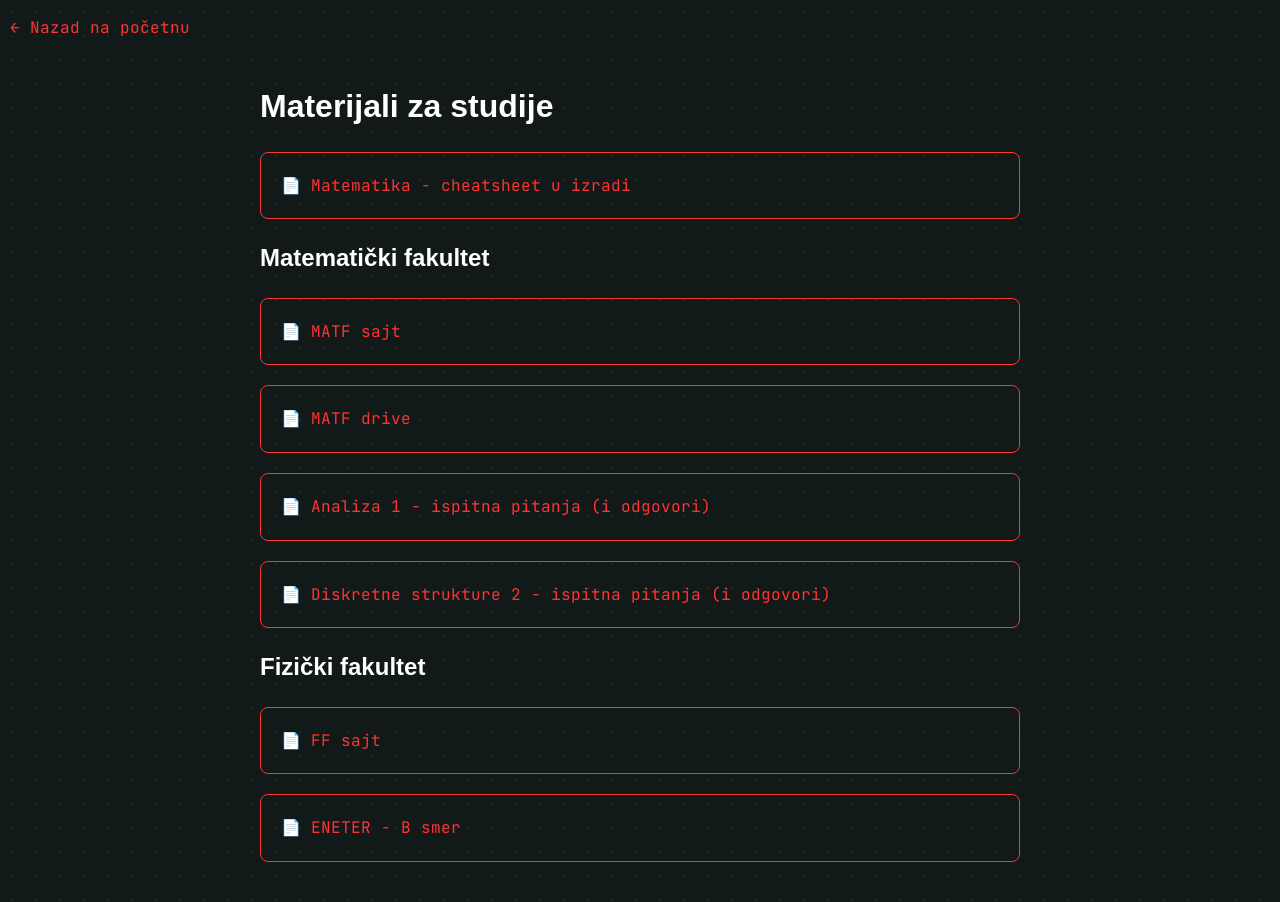
==== materijali/materijali.html @ 44b8d413 "analiza1" ====
<!doctype html>
<html lang="sr">
  <head>
    <meta charset="UTF-8" />
    <meta name="viewport" content="width=device-width, initial-scale=1.0" />
    <title>Materijali | Kosta Čolović</title>

    <!-- ISPRAVKA: putanja do style.css mora da vodi jedan nivo gore -->
    <link rel="stylesheet" href="../style.css" />

    <!-- Ikonice -->
    <link
      rel="stylesheet"
      href="https://cdnjs.cloudflare.com/ajax/libs/font-awesome/6.5.1/css/all.min.css"
    />

    <!-- Google Fontovi -->
    <link rel="preconnect" href="https://fonts.googleapis.com" />
    <link rel="preconnect" href="https://fonts.gstatic.com" crossorigin />
    <link
      href="https://fonts.googleapis.com/css2?family=JetBrains+Mono:wght@400;500;600;700&display=swap"
      rel="stylesheet"
    />
  </head>
  <body>
    <nav>
      <a href="../index.html" class="nav-back">← Nazad na početnu</a>
    </nav>

    <main class="content">
      <h1 style="color: white">Materijali za studije</h1>

      <section class="materijali-lista">
        <a
          href="https://cdn.jsdelivr.net/gh/KostaCo/matematika-formule@main/matematika.pdf"
          class="file-card"
          target="_blank"
        >
          📄 Matematika - cheatsheet u izradi
        </a>

        <h2 class="faks-h2">Matematički fakultet</h2>

        <a href="https://www.matf.bg.ac.rs/" class="file-card" target="_blank">
          📄 MATF sajt
        </a>

        <a
          href="https://drive.google.com/drive/u/0/folders/1YsWWL1yP12LuL-jUk0bjOKRkdDAITiCj"
          class="file-card"
          target="_blank"
        >
          📄 MATF drive
        </a>

        <a
          href="https://kostaco.github.io/materijali/matf/semestar2/a1/pitanja/analiza1-pitanja.pdf"
          class="file-card"
          target="_blank"
        >
          📄 Analiza 1 - ispitna pitanja (i odgovori)
        </a>

        <a
          href="https://kostaco.github.io/materijali/matf/semestar2/ds2/pitanja/ds2-pitanja.pdf"
          class="file-card"
          target="_blank"
        >
          📄 Diskretne strukture 2 - ispitna pitanja (i odgovori)
        </a>

        <h2 class="faks-h2">Fizički fakultet</h2>

        <a href="https://ff.bg.ac.rs/" class="file-card" target="_blank">
          📄 FF sajt
        </a>

        <a
          href="https://emineter.wordpress.com/b-smer/"
          class="file-card"
          target="_blank"
        >
          📄 ENETER - B smer
        </a>
      </section>
    </main>
  </body>
</html>
---- style.css ----
:root {
    --bg-dark: #121919;       
    --navbar-bg: rgba(18, 25, 25, 0.8); 
    --text-light: #b9cfd4;    
    --text-white: #ffffff;    
    --accent-pink: rgb(255, 51, 51);   
    --border-color: rgba(255, 255, 255, 0.1);
    --font-sans: 'Plus Jakarta Sans', 'Segoe UI', Tahoma, Geneva, Verdana, sans-serif;
    --font-mono: 'JetBrains Mono', monospace;
}

html, body {
    max-width: 100%;
    overflow-x: hidden; /* Ovo krije sve što bi eventualno štrčalo horizontalno */
}

html {
    scroll-behavior: smooth;
    scroll-padding-top: 90px; 
}

* {
    box-sizing: border-box;
    margin: 0;
    padding: 0;
}

body {
    background-color: var(--bg-dark);
    background-image: radial-gradient(rgba(255, 255, 255, 0.05) 1px, transparent 1px);
    background-size: 24px 24px;
    
    color: var(--text-light);
    font-family: var(--font-sans);
    line-height: 1.6;
    overflow-x: hidden;
    -webkit-font-smoothing: antialiased;
    -moz-osx-font-smoothing: grayscale;
    text-rendering: optimizeLegibility;
}

/* ================= NAVBAR STILOVI ================= */
.navbar {
    position: fixed;
    top: 0;
    left: 0;
    width: 100%;
    z-index: 1000;
    background-color: var(--navbar-bg);
    border-bottom: 1px solid var(--border-color);
    backdrop-filter: blur(10px); 
    -webkit-backdrop-filter: blur(10px);
}

.nav-container {
    max-width: 1200px;
    margin: 0 auto;
    padding: 15px 24px;
    display: flex;
    justify-content: space-between;
    align-items: center;
}

.nav-logo {
    color: var(--text-white);
    text-decoration: none;
    font-weight: 700;
    font-size: 18px;
    display: inline-flex;   
    align-items: center;    
    gap: 8px;
}

.logo-icon {
    color: var(--accent-pink);
    font-family: var(--font-mono);
    font-size: 15px; 
    font-weight: 700;
    letter-spacing: -0.5px;
}

.nav-links {
    display: flex;
    gap: 32px;
}

.nav-links a {
    color: var(--text-light);
    text-decoration: none;
    font-size: 14px;
    font-weight: 500;
    transition: color 0.3s ease;
}

.nav-links a:hover {
    color: var(--accent-pink);
    transform: translateY(-1px);
}

.nav-github-btn {
    color: var(--text-white);
    text-decoration: none;
    font-size: 14px;
    border: 1px solid var(--border-color);
    padding: 8px 16px;
    border-radius: 20px;
    display: flex;
    align-items: center;
    gap: 6px;
    background-color: rgba(255, 255, 255, 0.03);
    transition: box-shadow 0.3s ease, transform 0.3s ease;
}

.nav-github-btn:hover {
    border: 1px solid var(--accent-pink); 
    transform: translateY(-2px);
}

/* ================= GLAVNI SADRŽAJ ================= */
.main-content {
    padding-top: 40px; 
    display: flex;
    flex-direction: column; 
    align-items: center;
    width: 100%;
}

/* HERO SEKCIJA */
.hero-section {
    max-width: 900px;
    width: 100%;
    text-align: center;
    padding: 40px 20px 60px 20px;
    min-height: calc(100vh - 80px); 
    display: flex;
    flex-direction: column;
    justify-content: center;
    align-items: center;
}

.greeting {
    color: var(--accent-pink);
    font-family: var(--font-mono);
    font-size: 16px;
    letter-spacing: 1px;
    margin-bottom: 10px;
}

.hero-icon {
    color: var(--accent-pink);
    font-family: var(--font-mono);
    font-size: 28px; 
    font-weight: 700;
    margin-bottom: 15px;
    letter-spacing: -0.5px;
}

.hero-title {
    color: var(--text-white);
    font-size: 42px;
    font-weight: 800;
    margin-bottom: 10px;
    letter-spacing: -0.5px;
}

.hero-subtitle {
    color: #8fa0a4;
    font-family: var(--font-mono);
    font-size: 14px;
    margin-bottom: 40px;
}

.hero-tagline {
    color: var(--text-white);
    font-size: 38px;
    line-height: 1.2;
    margin-bottom: 24px;
    font-weight: 600;
}

.hero-desc {
    color: var(--text-light);
    font-size: 18px;
    max-width: 650px;
    margin: 0 auto 40px auto;
}

.hero-buttons {
    display: flex;
    justify-content: center;
    gap: 16px;
}

.btn-primary {
    background-color: var(--accent-pink);
    color: #121919;
    text-decoration: none;
    padding: 12px 24px;
    border-radius: 8px;
    font-weight: 600;
    transition: box-shadow 0.3s ease, transform 0.3s ease;
}

.btn-primary:hover {
    transform: translateY(-2px);
    background-color: rgb(255, 80, 80);
}

.btn-secondary {
    background-color: #3e3e3e25;
    color: var(--text-white);
    text-decoration: none;
    padding: 12px 24px;
    border-radius: 8px;
    font-weight: 600;
    border: 1px solid rgba(255, 255, 255, 0.74);
    transition: box-shadow 0.3s ease, transform 0.3s ease;
}

.btn-secondary:hover {
    background-color: rgba(255, 255, 255, 0.05);
    border: 1px solid var(--accent-pink); 
    transform: translateY(-2px);
}

/* ================= ZAJEDNIČKI STILOVI ZA BEDŽEVE ================= */
.features-badge, 
.about-badge, 
.academic-badge, 
.contact-badge {
    color: var(--accent-pink);
    font-family: var(--font-mono);
    font-size: 13px;
    letter-spacing: 2px;
    font-weight: bold;
    text-transform: uppercase;
    margin: 0 auto 24px auto; 
    display: inline-flex;     
    align-items: center;
    justify-content: center;
    gap: 6px;
}

/* ================= SEKCIJA SA KVADRATIMA ================= */
.features-section {
    width: 100%;
    max-width: 1200px;
    margin: 0 auto;
    padding: 100px 20px;
    text-align: center;
}

.features-main-title {
    color: var(--text-white);
    font-size: 36px;
    font-weight: 600;
    margin-bottom: 16px;
}

.features-subtitle {
    color: var(--text-light);
    font-size: 16px;
    max-width: 650px;
    margin: 0 auto 60px auto;
}

.features-grid {
    display: grid;
    grid-template-columns: repeat(3, 1fr); /* Strogo 3 jednake kolone na desktopu */
    gap: 24px;
    text-align: left;
}

.feature-card {
    background-color: rgba(18, 25, 25, 0.4); 
    border: 1px solid rgba(255, 255, 255, 0.08);
    border-radius: 8px;
    padding: 30px;
    height: 100%;            
    box-sizing: border-box;
    display: flex;
    flex-direction: column;
    align-items: flex-start; 
    transition: all 0.2s ease;
}

.feature-card:hover {
    border-color: rgba(255, 255, 255, 0.2);
    background-color: rgba(255, 255, 255, 0.02);
    transform: translateY(-2px);
}

.card-icon-wrapper {
    width: 40px;
    height: 40px;
    border: 1px solid rgba(255, 69, 96, 0.2); 
    background-color: rgba(255, 69, 96, 0.05);
    border-radius: 6px;
    display: flex;
    align-items: center;
    justify-content: center;
}

.card-icon {
    color: var(--accent-pink);
    font-size: 18px;
}

.card-icon-svg {
    width: 64px;
    height: 64px;
    display: block;
    object-fit: contain;
    max-width: 60%;
}

.card-title {
    color: var(--text-white);
    font-size: 18px;
    font-weight: 600;
    margin-bottom: 12px;
}

.card-text {
    color: #8fa0a4; 
    font-family: var(--font-mono);
    font-size: 14px;
    line-height: 1.6;
    text-align: left;
    word-break: break-word;
    overflow-wrap: break-word;
}

/* ================= STILOVI ZA COMING SOON KARTICU ================= */
.feature-card.card-coming-soon {
    border: 2px dashed rgba(255, 255, 255, 0.15);
    background: rgba(255, 255, 255, 0.01);
    opacity: 0.65;
    cursor: default;
}

.feature-card.card-coming-soon:hover {
    opacity: 0.85;
    border-color: rgba(255, 255, 255, 0.3);
    transform: none; 
}

.coming-soon-badge {
    margin-top: auto; 
    font-family: var(--font-mono);
    font-size: 12px;
    color: #657575;
    letter-spacing: 1px;
    padding-top: 20px;
}

/* ================= SEKCIJA O MENI ================= */
.about-section {
    width: 100%;
    max-width: 1100px; 
    margin: 0 auto;
    padding: 100px 20px;
    text-align: center; 
}

.about-container {
    display: flex;
    align-items: flex-start;
    gap: 60px; 
}

.about-image-wrapper {
    flex: 1;
    max-width: 400px;
    position: relative;
    align-self: center; 
}

.about-image {
    width: 100%;
    height: auto;
    display: block;
    border-radius: 12px; 
    border: 1px solid rgba(255, 255, 255, 0.1);
    filter: grayscale(15%) brightness(95%);
    transition: all 0.3s ease;
}

.about-image:hover {
    filter: grayscale(0%) brightness(100%);
    border-color: var(--accent-pink);
    transform: translateY(-5px);
}

.about-text-wrapper {
    flex: 1.2;
    text-align: left;
}

.about-title {
    color: var(--text-white);
    font-size: 32px;
    font-weight: 600;
    margin-bottom: 24px;
}

.about-p {
    color: var(--text-light);
    font-size: 16px;
    line-height: 1.7;
    margin-bottom: 20px;
}

/* ================= AKADEMSKA SEKCIJA ================= */
.academic-section {
    width: 100%;
    max-width: 1100px;
    margin: 0 auto;
    padding: 100px 20px;
    text-align: center;
    border-top: 1px solid var(--border-color);
}

.academic-title {
    color: var(--text-white);
    font-size: 32px;
    margin-bottom: 8px;
}

.academic-subtitle {
    color: #8fa0a4;
    font-family: var(--font-mono);
    margin-bottom: 50px;
}

.predmeti-container {
    display: flex;
    gap: 40px;
    justify-content: center;
    text-align: left;
}

.lista-wrapper {
    flex: 1;
    background-color: rgba(255, 255, 255, 0.02);
    border: 1px solid rgba(255, 255, 255, 0.05);
    border-radius: 8px;
    padding: 30px;
}

.lista-wrapper h3 {
    color: var(--text-white);
    font-size: 18px;
    margin-bottom: 20px;
    border-bottom: 1px solid rgba(255, 107, 122, 0.2);
    padding-bottom: 8px;
}

.predmeti-lista {
    list-style: none;
}

.predmeti-lista li {
    color: var(--text-light);
    font-size: 15px;
    margin-bottom: 12px;
    position: relative;
    padding-left: 20px;
}

.predmeti-lista li::before {
    content: "→";
    position: absolute;
    left: 0;
    color: var(--accent-pink);
}

/* ================= KONTAKT SEKCIJA ================= */
.contact-section {
    width: 100%;
    max-width: 800px;
    margin: 0 auto;
    padding: 120px 20px 60px 20px; 
    text-align: center;
    border-top: 1px solid var(--border-color);
}

.contact-container {
    display: flex;
    flex-direction: column;
    align-items: center;
}

.contact-title {
    color: var(--text-white);
    font-size: 36px;
    font-weight: 700;
    line-height: 1.2;
    margin-bottom: 20px;
}

.contact-desc {
    color: var(--text-light);
    font-size: 16px;
    max-width: 580px;
    margin-bottom: 40px;
}

.contact-card-form {
    width: 100%;
    max-width: 550px;
    background-color: rgba(255, 255, 255, 0.02);
    border: 1px solid rgba(255, 255, 255, 0.06);
    border-radius: 12px;
    padding: 40px;
    text-align: left;
    margin-bottom: 40px;
}

.form-group {
    margin-bottom: 24px;
}

.form-group label {
    display: block;
    color: var(--text-white);
    font-size: 14px;
    font-family: var(--font-mono);
    margin-bottom: 8px;
}

.form-group input, .form-group textarea {
    width: 100%;
    background-color: rgba(0, 0, 0, 0.3);
    border: 1px solid rgba(255, 255, 255, 0.1);
    border-radius: 6px;
    padding: 12px 16px;
    color: var(--text-white);
    font-family: var(--font-sans);
    font-size: 15px;
}

.form-group input:focus, .form-group textarea:focus {
    outline: none;
    border-color: var(--accent-pink);
    background-color: rgba(0, 0, 0, 0.5);
}

.form-submit-btn {
    width: 100%;
    background-color: var(--accent-pink);
    color: #121919;
    border: none;
    padding: 14px;
    border-radius: 6px;
    font-weight: 600;
    font-size: 15px;
    cursor: pointer;
    transition: all 0.3s ease;
}

.form-submit-btn:hover {
    background-color: rgb(255, 80, 80);
}

.alternative-mail {
    font-family: var(--font-mono);
    font-size: 14px;
    margin-bottom: 40px;
}

.alternative-mail a {
    color: var(--accent-pink);
    text-decoration: none;
}

.contact-socials {
    display: flex;
    gap: 24px;
    margin-bottom: 60px;
}

.social-link {
    color: var(--text-light);
    text-decoration: none;
    font-size: 14px;
    font-family: var(--font-mono);
    padding: 8px 16px;
    border: 1px solid rgba(255, 255, 255, 0.05);
    border-radius: 6px;
    display: flex;
    align-items: center;
    gap: 8px;
    transition: all 0.3s ease;
}

.social-link:hover {
    border: 1px solid var(--accent-pink); 
    transform: translateY(-2px);
}

.contact-footer {
    width: 100%;
    border-top: 1px solid var(--border-color);
    padding-top: 30px;
    color: rgba(255, 255, 255, 0.2);
    font-size: 12px;
    font-family: var(--font-mono);
}

/* ================= LINKOVI OKO KARTICA ================= */
.card-link {
    text-decoration: none; 
    color: inherit;        
    display: flex; /* Forsira flex raspored kako bi visina bila 100% */
    height: 100%;
}

.card-link:hover {
    transform: translateY(-4px); 
}

.card-link:hover .feature-card {
    border-color: var(--accent-pink); 
    box-shadow: 0 8px 24px rgba(0, 0, 0, 0.2); 
}

.card-header {
    display: flex;
    align-items: center;
    justify-content: space-between; 
    width: 100%;
    margin-bottom: 24px; 
}

.card-icon-wrapper {
    margin-bottom: 0 !important;
}

.status-progress {
    color: #757575; 
    font-family: var(--font-mono);
    font-size: 12px;
    font-weight: 500;
    letter-spacing: 0.5px;
    opacity: 0.8;
}

.card-small-title {
    font-size: 12px;
    color: var(--text-light);
    font-family: var(--font-mono);
    font-weight: 100;
}

.materijali-link {
    color: var(--accent-pink);
    font-family: var(--font-mono);
    font-size: 14px;
    text-align: center;
    display: inline-block;
}

/* Osnovni izgled */
.content {
    max-width: 800px;
    margin: 40px auto; /* Centriranje sadržaja */
    padding: 0 20px;
}

.nav-back {
    color: var(--accent-pink);
    text-decoration: none;
    font-family: var(--font-mono);
    display: inline-block;
    margin-top: 15px;
    margin-left: 10px;
}

/* Stil za fajl karticu */
.file-card {
    display: block;
    padding: 20px;
    margin-top: 20px;
    border: 1px solid var(--accent-pink); /* Ili tvoja border boja */
    color: var(--accent-pink);
    text-decoration: none;
    font-family: var(--font-mono);
    border-radius: 8px;
    transition: background 0.3s ease;
}

.file-card:hover {
    background: rgba(255, 0, 100, 0.1); /* Blagi efekat pri prelasku mišem */
}

.faks-h2{
    display: block;
    color: white;
    padding-top: 20px;
}


/* 1. Popravka za uvodni tekst (Boja sa dugmeta za vrhunski kontrast) */


/* 2. Popravka za podnaslov (Slanje monospace fonta u istoriju) */
.hero-subtitle {
  font-family: system-ui, -apple-system, sans-serif; /* Zameni sa tvojim glavnim fontom sajta */
  color: #e2e8f0; 
  font-size: 1.4rem;
  font-weight: 400;
  line-height: 1.4;
  margin-bottom: 2rem;
}

/* 3. Popravka za opis (Dodavanje vazduha među redove) */
.hero-desc {
  font-family: system-ui, -apple-system, sans-serif;
  color: #94a3b8; 
  font-size: 1.15rem;
  line-height: 1.7; /* Ključno za čitljivost */
  max-width: 700px;
  margin: 0 auto 2.5rem auto;
}

.predmeti-container {
  display: grid;
  grid-template-columns: repeat(auto-fit, minmax(350px, 1fr));
  gap: 2.5rem;
  margin-top: 3rem;
  padding: 0 1rem;
}

.lista-wrapper {
  background: rgba(255, 255, 255, 0.02);
  border: 1px solid rgba(255, 255, 255, 0.06);
  border-radius: 12px;
  padding: 2rem;
}

.lista-wrapper h3 {
  color: #ffffff;
  font-size: 1.3rem;
  margin-bottom: 1.5rem;
  border-bottom: 1px solid rgba(255, 59, 59, 0.2); /* Suptilna crvena linija ispod naziva faksa */
  padding-bottom: 0.5rem;
}

.predmeti-lista-bullets {
  list-style: none;
  padding: 0;
  margin: 0;
}

.predmeti-lista-bullets li {
  color: #94a3b8; /* Prijatna siva za čitanje */
  font-size: 1rem;
  line-height: 1.6;
  margin-bottom: 1.5rem;
  position: relative;
  padding-left: 1.5rem;
}

/* Custom crveni bullet point umesto obične tačkice */
.predmeti-lista-bullets li::before {
  content: "•";
  color: #ff3b3b; /* Tvoja brendirana crvena */
  font-weight: bold;
  font-size: 1.2rem;
  position: absolute;
  left: 0;
  top: -2px;
}

.predmeti-lista-bullets li strong {
  color: #ffffff; /* Isticanje naziva celine belom bojom */
  display: block; /* Spušta opis u novi red ispod naslova stavke radi bolje čitljivosti */
  margin-bottom: 0.2rem;
}

.predmeti-lista-bullets li:last-child {
  margin-bottom: 0;
}

.accent-underline {
  /* Definiše običnu donju crtu */
  text-decoration: underline;
  
  /* Kontroliše prozirnost (0.3 je 30% vidljivosti) */
  text-decoration-color: rgba(255, 255, 255, 0.3);
  
  /* Kontroliše debljinu linije (možeš staviti 1px ili 2px po želji) */
  text-decoration-thickness: 1px;
  
  /* Pomera liniju malo naniže da ne seče donje delove slova poput 'p' i 'g' */
  text-underline-offset: 4px; 
}

@media (max-width: 992px) {
    .features-grid {
        grid-template-columns: repeat(2, 1fr); /* 2 kolone na tabletima */
    }
}

@media (max-width: 768px) {

    html {
        font-size: 16px;
    }

    .navbar {
        padding: 0;
    }

    .nav-container {
        display: flex;
        justify-content: space-between;
        align-items: center;
        padding: 14px 16px;
    }

    .nav-logo {
        font-size: 16px;
    }

    .nav-links {
        display: none;
    }

    .nav-btn-container {
        margin-left: auto;
    }

    .nav-github-btn {
        padding: 8px 14px;
        font-size: 14px;
    }

    .main-content {
        padding-top: 110px;
    }

    .hero-section {
        min-height: auto;
        padding: 60px 20px;
        width: 100%;
    }

    .hero-title {
        font-size: 2.2rem;
        line-height: 1.25;
    }

    .hero-desc {
        font-size: 1rem;
        width: 100%;
        max-width: 100%;
    }

    .hero-buttons {
        flex-direction: column;
        width: 100%;
        max-width: 320px;
        margin: 0 auto;
    }

    .btn-primary,
    .btn-secondary {
        width: 100%;
        text-align: center;
    }

    .features-section,
    .about-section,
    .academic-section,
    .contact-section {
        padding: 70px 16px;
    }

    .features-main-title,
    .academic-title,
    .contact-title,
    .about-title {
        font-size: 2rem;
        line-height: 1.3;
    }

    .features-grid {
        grid-template-columns: 1fr;
        gap: 18px;
    }

    .feature-card {
        padding: 24px;
    }

    .about-container {
        flex-direction: column;
        gap: 30px;
    }

    .about-text-wrapper {
        text-align: left;
    }

    .about-image-wrapper {
        max-width: 240px;
        margin: 0 auto;
    }

    .predmeti-container {
        flex-direction: column;
        gap: 20px;
    }

    .lista-wrapper {
        width: 100%;
    }

    .contact-card-form {
        padding: 24px 18px;
    }

    .contact-socials {
        flex-direction: column;
        width: 100%;
    }

    .social-link {
        justify-content: center;
    }
}
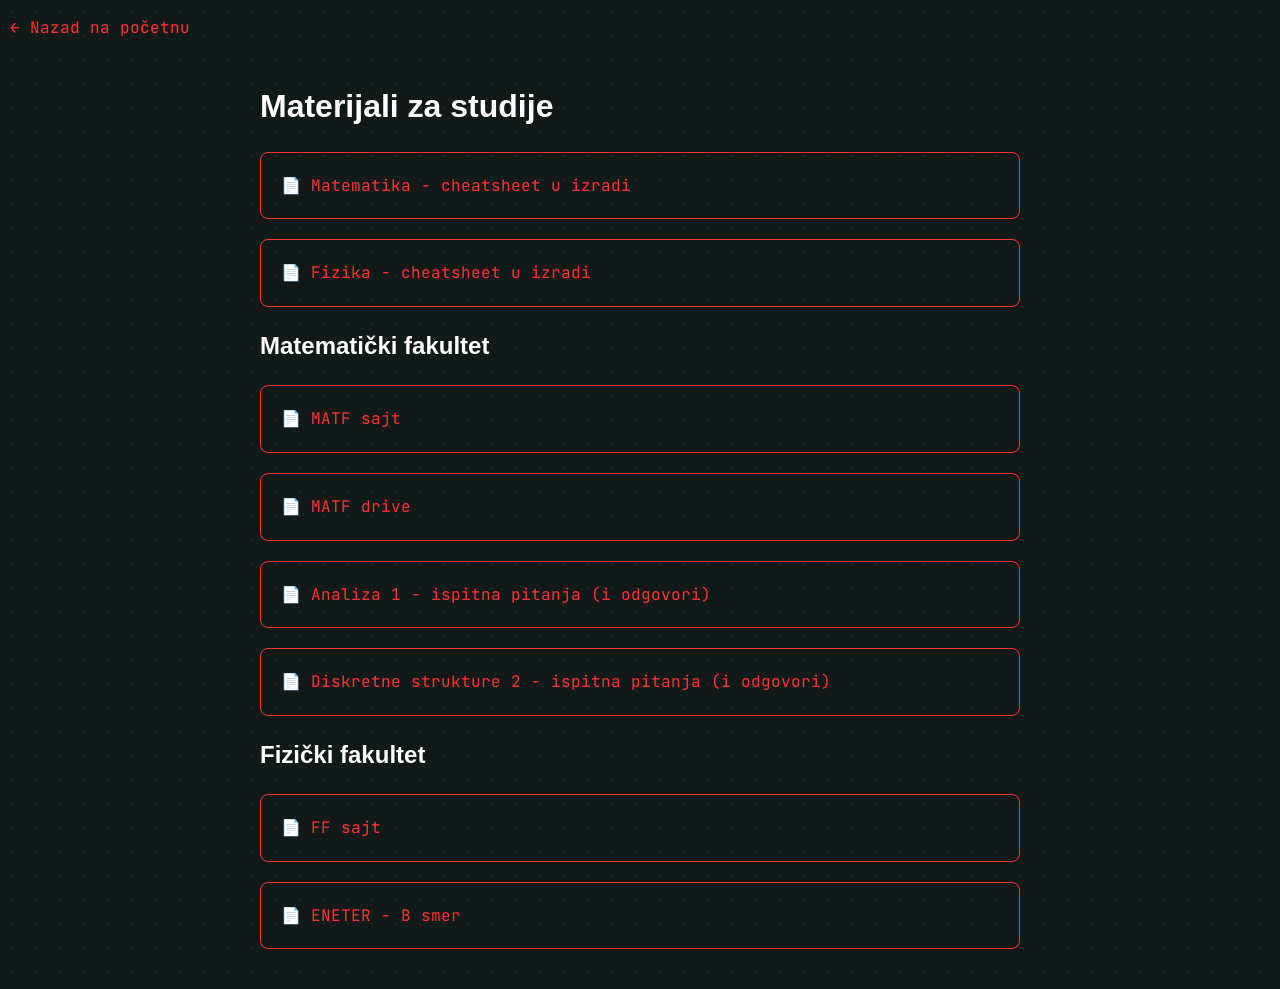
==== commit bf0f93b7: "fizika" ====
--- a/materijali/materijali.html
+++ b/materijali/materijali.html
@@ -39,6 +39,14 @@
           📄 Matematika - cheatsheet u izradi
         </a>
 
+        <a
+          href="fizika-beleske/fizika-beleske.pdf"
+          class="file-card"
+          target="_blank"
+        >
+          📄 Fizika - cheatsheet u izradi
+        </a>
+
         <h2 class="faks-h2">Matematički fakultet</h2>
 
         <a href="https://www.matf.bg.ac.rs/" class="file-card" target="_blank">
@@ -54,7 +62,7 @@
         </a>
 
         <a
-          href="https://kostaco.github.io/materijali/matf/semestar2/a1/pitanja/analiza1-pitanja.pdf"
+          href="matf/semestar2/a1/pitanja/analiza1-pitanja.pdf"
           class="file-card"
           target="_blank"
         >
@@ -62,7 +70,7 @@
         </a>
 
         <a
-          href="https://kostaco.github.io/materijali/matf/semestar2/ds2/pitanja/ds2-pitanja.pdf"
+          href="matf/semestar2/ds2/pitanja/ds2-pitanja.pdf"
           class="file-card"
           target="_blank"
         >
--- a/style.css
+++ b/style.css
@@ -797,6 +797,28 @@
   text-underline-offset: 4px; 
 }
 
+    .nav-cv-btn {
+        margin-left: 15px;
+        padding: 8px 16px;
+        border: 1px solid var(--accent-pink);
+        color: var(--accent-pink);
+        text-decoration: none;
+        font-family: var(--font-mono);
+        border-radius: 4px;
+        transition: 0.3s;
+    }
+
+    .nav-cv-btn:hover {
+        background: var(--accent-pink);
+        color: white;
+    }
+
+    .nav-btn-container {
+    display: flex;       /* Ovo postavlja dugmad jedno pored drugog */
+    align-items: center; /* Ovo ih centrira po vertikali */
+    gap: 15px;           /* Razmak između GitHub i CV dugmeta */
+    }
+
 @media (max-width: 992px) {
     .features-grid {
         grid-template-columns: repeat(2, 1fr); /* 2 kolone na tabletima */
@@ -836,6 +858,8 @@
         padding: 8px 14px;
         font-size: 14px;
     }
+
+    
 
     .main-content {
         padding-top: 110px;
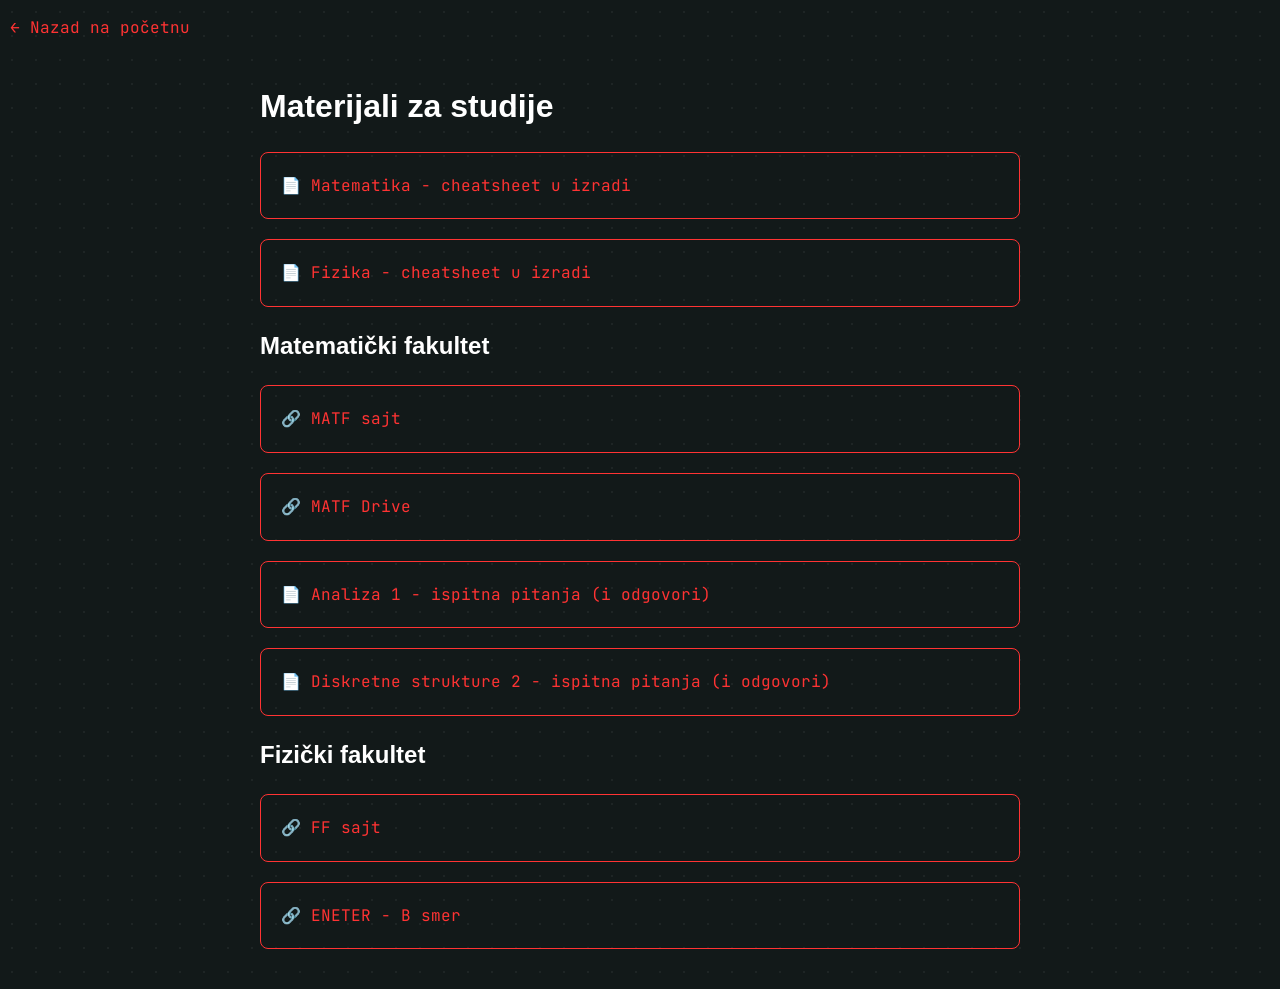
==== commit 61871d59: "materijali-ikonice" ====
--- a/materijali/materijali.html
+++ b/materijali/materijali.html
@@ -32,7 +32,7 @@
 
       <section class="materijali-lista">
         <a
-          href="https://cdn.jsdelivr.net/gh/KostaCo/matematika-formule@main/matematika.pdf"
+          href="https://kostaco.github.io/matematika-formule/matematika.pdf"
           class="file-card"
           target="_blank"
         >
@@ -50,7 +50,7 @@
         <h2 class="faks-h2">Matematički fakultet</h2>
 
         <a href="https://www.matf.bg.ac.rs/" class="file-card" target="_blank">
-          📄 MATF sajt
+          🔗 MATF sajt
         </a>
 
         <a
@@ -58,7 +58,7 @@
           class="file-card"
           target="_blank"
         >
-          📄 MATF drive
+          🔗 MATF Drive
         </a>
 
         <a
@@ -80,7 +80,7 @@
         <h2 class="faks-h2">Fizički fakultet</h2>
 
         <a href="https://ff.bg.ac.rs/" class="file-card" target="_blank">
-          📄 FF sajt
+          🔗 FF sajt
         </a>
 
         <a
@@ -88,7 +88,7 @@
           class="file-card"
           target="_blank"
         >
-          📄 ENETER - B smer
+          🔗 ENETER - B smer
         </a>
       </section>
     </main>
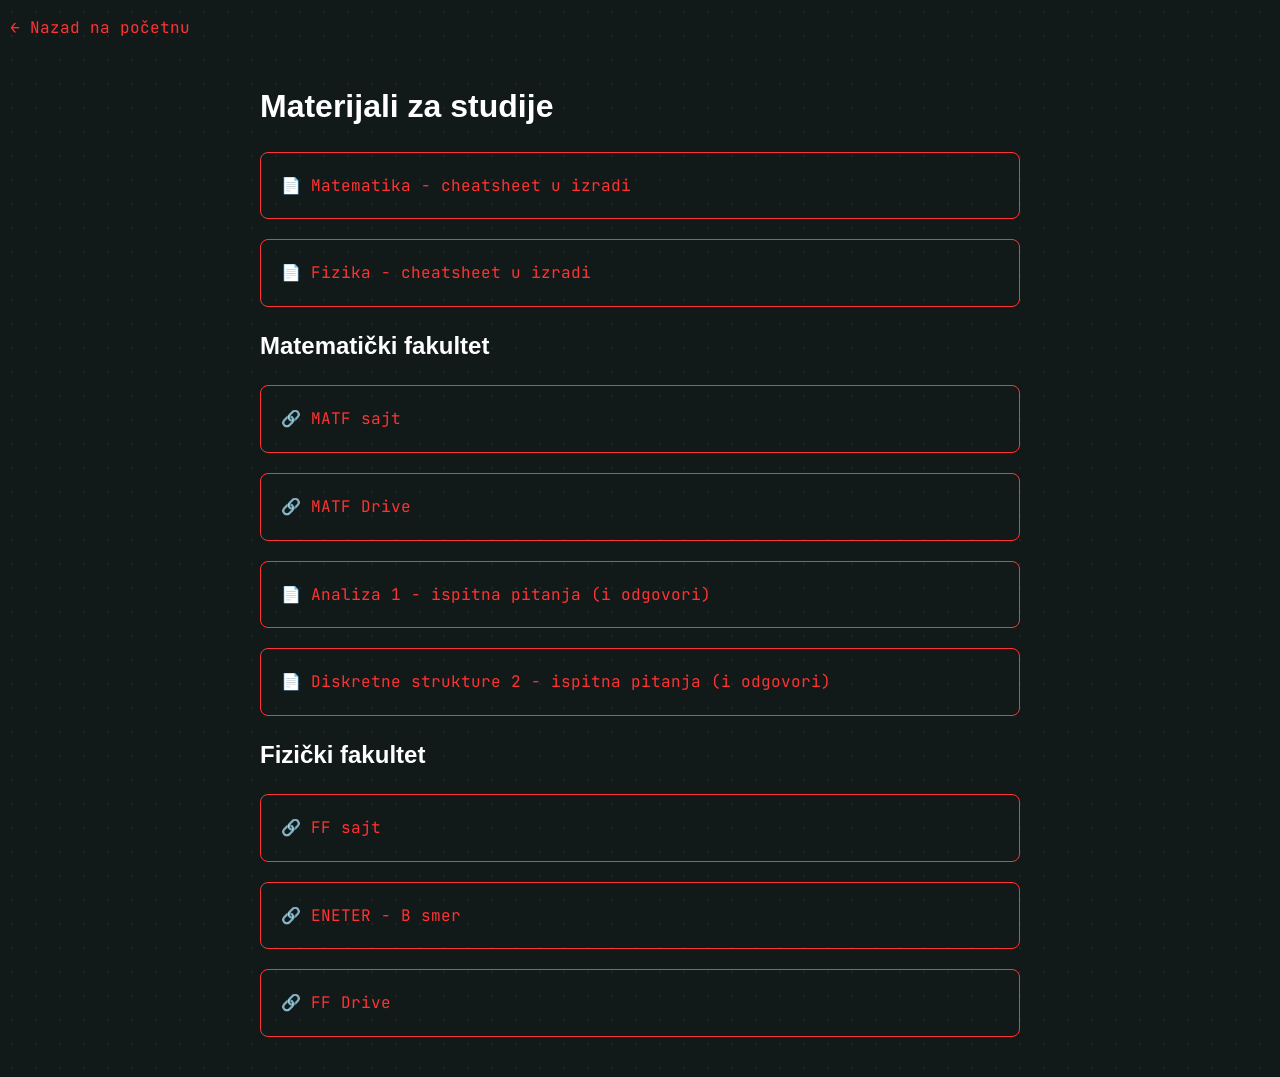
==== commit 2809c5b6: "ff drive" ====
--- a/materijali/materijali.html
+++ b/materijali/materijali.html
@@ -54,7 +54,7 @@
         </a>
 
         <a
-          href="https://drive.google.com/drive/u/0/folders/1YsWWL1yP12LuL-jUk0bjOKRkdDAITiCj"
+          href="https://drive.google.com/drive/folders/1e20N69NJ3I1HI4M7qtsZeRea3F3O3IKW"
           class="file-card"
           target="_blank"
         >
@@ -90,6 +90,14 @@
         >
           🔗 ENETER - B smer
         </a>
+
+        <a
+          href="https://drive.google.com/drive/folders/1Z5okMpxUs0Zg4X9cpwduNBxydzZ0VCk9?usp=drive_link"
+          class="file-card"
+          target="_blank"
+        >
+          🔗 FF Drive
+        </a>
       </section>
     </main>
   </body>
